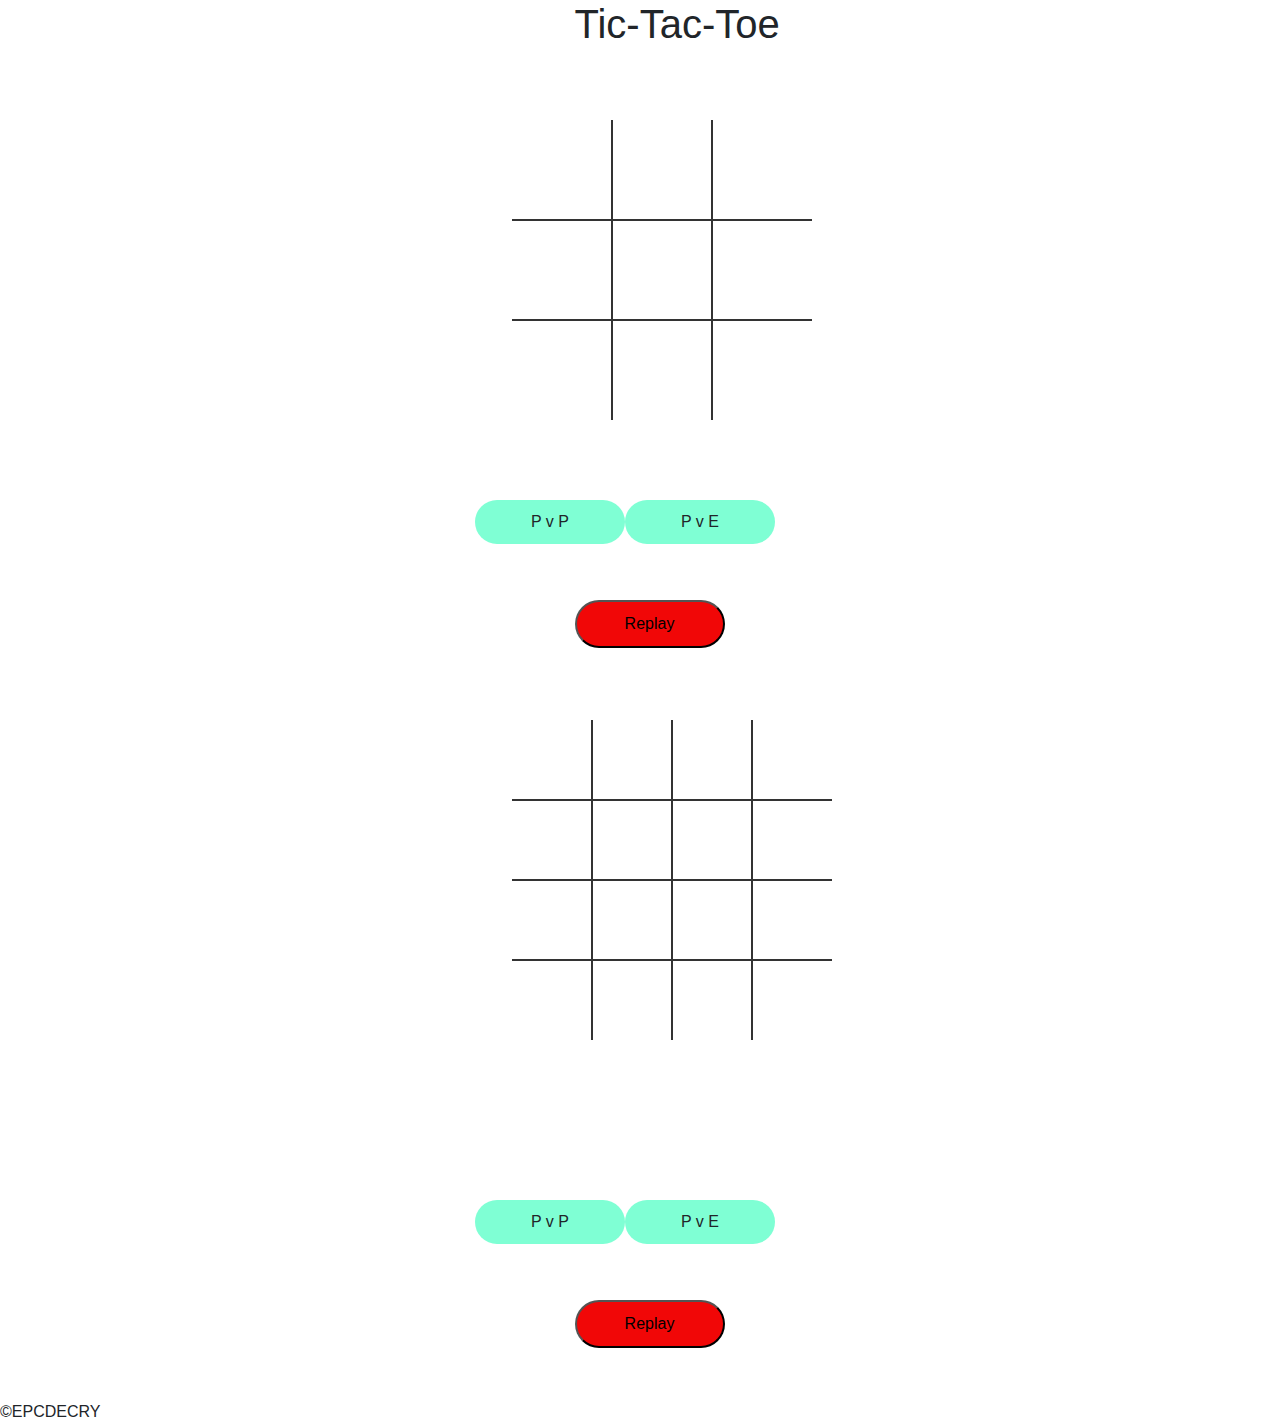
==== Testing2/index.html @ dab4e1c8 "included aiminimax4.js" ====
<!DOCTYPE html>
<html lang="en-us">
    <head>
        <meta charset="UTF-8"/>
        <title>Tic Tac Toe by EPCDECRY</title>
        <link rel="stylesheet" href="https://maxcdn.bootstrapcdn.com/bootstrap/4.0.0/css/bootstrap.min.css" integrity="sha384-Gn5384xqQ1aoWXA+058RXPxPg6fy4IWvTNh0E263XmFcJlSAwiGgFAW/dAiS6JXm" crossorigin="anonymous">
        <link rel="stylesheet" href="css/style.css">
    </head>

    <body>
        <!-- heading row -->
        <div class="row">
            <div class="col-12" id="header">
                <h1>Tic-Tac-Toe</h1>
            </div>
        </div>

<!-- row1....................................................................... -->
        <div class="row ">
            <div class="col-12" id="row1">
                <div id=grid3x3>
                    <table>
                        <tr>
                            <td class="cell" id="0"></td>
                            <td class="cell" id="1"></td>
                            <td class="cell" id="2"></td>
                        </tr>
                        <tr>
                            <td class="cell" id="3"></td>
                            <td class="cell" id="4"></td>
                            <td class="cell" id="5"></td>
                        </tr>
                        <tr>
                            <td class="cell" id="6"></td>
                            <td class="cell" id="7"></td>
                            <td class="cell" id="8"></td>
                        </tr>
                    </table>
                </div>
            </div>
        </div>
                <!-- buttons -->
<!-- row2.......................................................................-->
        <div class="row">
            <div class="col-12" id="row2">
                <div id="wrapButtons">
                    <ul id="buttons">
                    <!-- li for 3x3 -->
                        <li onclick="twoPlayers3x3()" id=pvp3x3>P v P</li>
                        <li onclick="aiPlayer3x3()" id=pve3x3>P v E</li>
                    </ul>
                </div>
              </div>
        </div>
<!-- row3.......................................................................-->
        <div class="row">
            <div class="col" id="row3">
              <button onclick="startGame3()" id="reset">Replay</button>
            </div>
        </div>
<!-- row4.......................................................................-->
                    <!-- Creating table of 4x4 -->
        <div class="row">
            <div class="col-12" id="row4">
                <div id=grid4x4>
                    <table>
                        <tr>
                            <td class="block" id="9"></td>
                            <td class="block" id="10"></td>
                            <td class="block" id="11"></td>
                            <td class="block" id="12"></td>
                        </tr>
                        <tr>
                            <td class="block" id="13"></td>
                            <td class="block" id="14"></td>
                            <td class="block" id="15"></td>
                            <td class="block" id="16"></td>
                        </tr>
                        <tr>
                            <td class="block" id="17"></td>
                            <td class="block" id="18"></td>
                            <td class="block" id="19"></td>
                            <td class="block" id="20"></td>
                        </tr>
                        <tr>
                            <td class="block" id="21"></td>
                            <td class="block" id="22"></td>
                            <td class="block" id="23"></td>
                            <td class="block" id="24"></td>
                        </tr>
                    </table>
                </div>
            </div>
        </div>


<!-- row5....................................................................... -->
        <div class="row">
            <div class="col-12" id="row5">
                <div id="wrapButtons">
                    <ul id="buttons">
                    <!-- li for 4x4 -->
                        <li onclick="twoPlayers4x4()" id=pvp4x4>P v P</li>
                        <li onclick="aiPlayer4x4()" id=pve4x4>P v E</li>
                    </ul>
                </div>
            </div>
        </div>

<!-- row6....................................................................... -->
        <div class="row">
            <div class="col" id="row6">
                <button onclick="startGame4()" id="reset">Replay</button>
            </div>
        </div>

        <!--
        <button onclick="twoPlayers()">P v P</button>
        <button onclick="aiPlayer()">P v E</button>-->

<!-- javascript files.......................................................................-->
        <script src="src/script.js"></script>
        <script src="src/fourxfour.js"></script>
        <script src="src/aiminimax.js"></script>
        <script src="src/aiminimax4.js"></script>
    </body>

    <footer>
        &copy;EPCDECRY
    </footer>
</html>
---- Testing2/css/style.css ----
#header{
    height: 100px;
    padding-left: 45%;
}

#row1,#row4{
    height: 400px;
}

#row2,#row3,#row5,#row6{
    height: 100px;
  }

#row5{
    margin-top: 100px;
}


/* 3x3 */
.cell{
    border: 2px solid #333;
    border-radius: 10px;
    height: 100px;
    width: 100px;
    text-align: center;
    vertical-align: middle;
    font-family: 'Segoe UI', Tahoma, Geneva, Verdana, sans-serif;
    font-size: 65px;
    cursor: pointer;
}

/* 4x4 */
.block{
    border: 2px solid #333;
    border-radius: 10px;
    height: 80px;
    width: 80px;
    text-align: center;
    vertical-align: middle;
    font-family: 'Segoe UI', Tahoma, Geneva, Verdana, sans-serif;
    font-size: 50px;
    cursor: pointer;
}

#grid3x3{
    padding-top: 20px;
    padding-left: 40%;
}

#grid4x4{
    padding-top: 20px;
    padding-left: 40%;
}

table{
    border-collapse: collapse;
    position: absolute;
    /* left: 50%; */
    /* margin-left: -155px; */
    /* top: 50px; */
}

.cell:hover{
    cursor: pointer;
    background-color: #f5f5f5;
}

.block:hover{
    cursor: pointer;
    background-color: #f5f5f5;
}

table tr:first-child td{
    border-top: 0;
}
table tr:last-child td{
    border-bottom: 0;
}

table tr td:first-child{
    border-left: 0;
}

table tr td:last-child{
    border-right: 0;
}

#wrapButtons{
  position: absolute;
  padding-left: 50%;
  margin-left: -220px;
    /* margin-top: 350px;
    left: 50%;
    margin-left: -220px; */
}

#reset{
    /*
    margin-left: -75px; */
    left: 45%;
    position: absolute;
    text-align: center;
    background-color: #f10707;
    width: 150px;
    border-radius: 25px;
    padding: 10px;
    /* margin-top: inherit;
    padding: 20px; */
    cursor: pointer;
}

#buttons li{
    float: left;
    list-style: none;
    text-align: center;
    background-color: aquamarine;
    width: 150px;
    border-radius: 25px;
    /* margin-top: inherit; */
    padding: 10px;
    cursor: pointer;
}
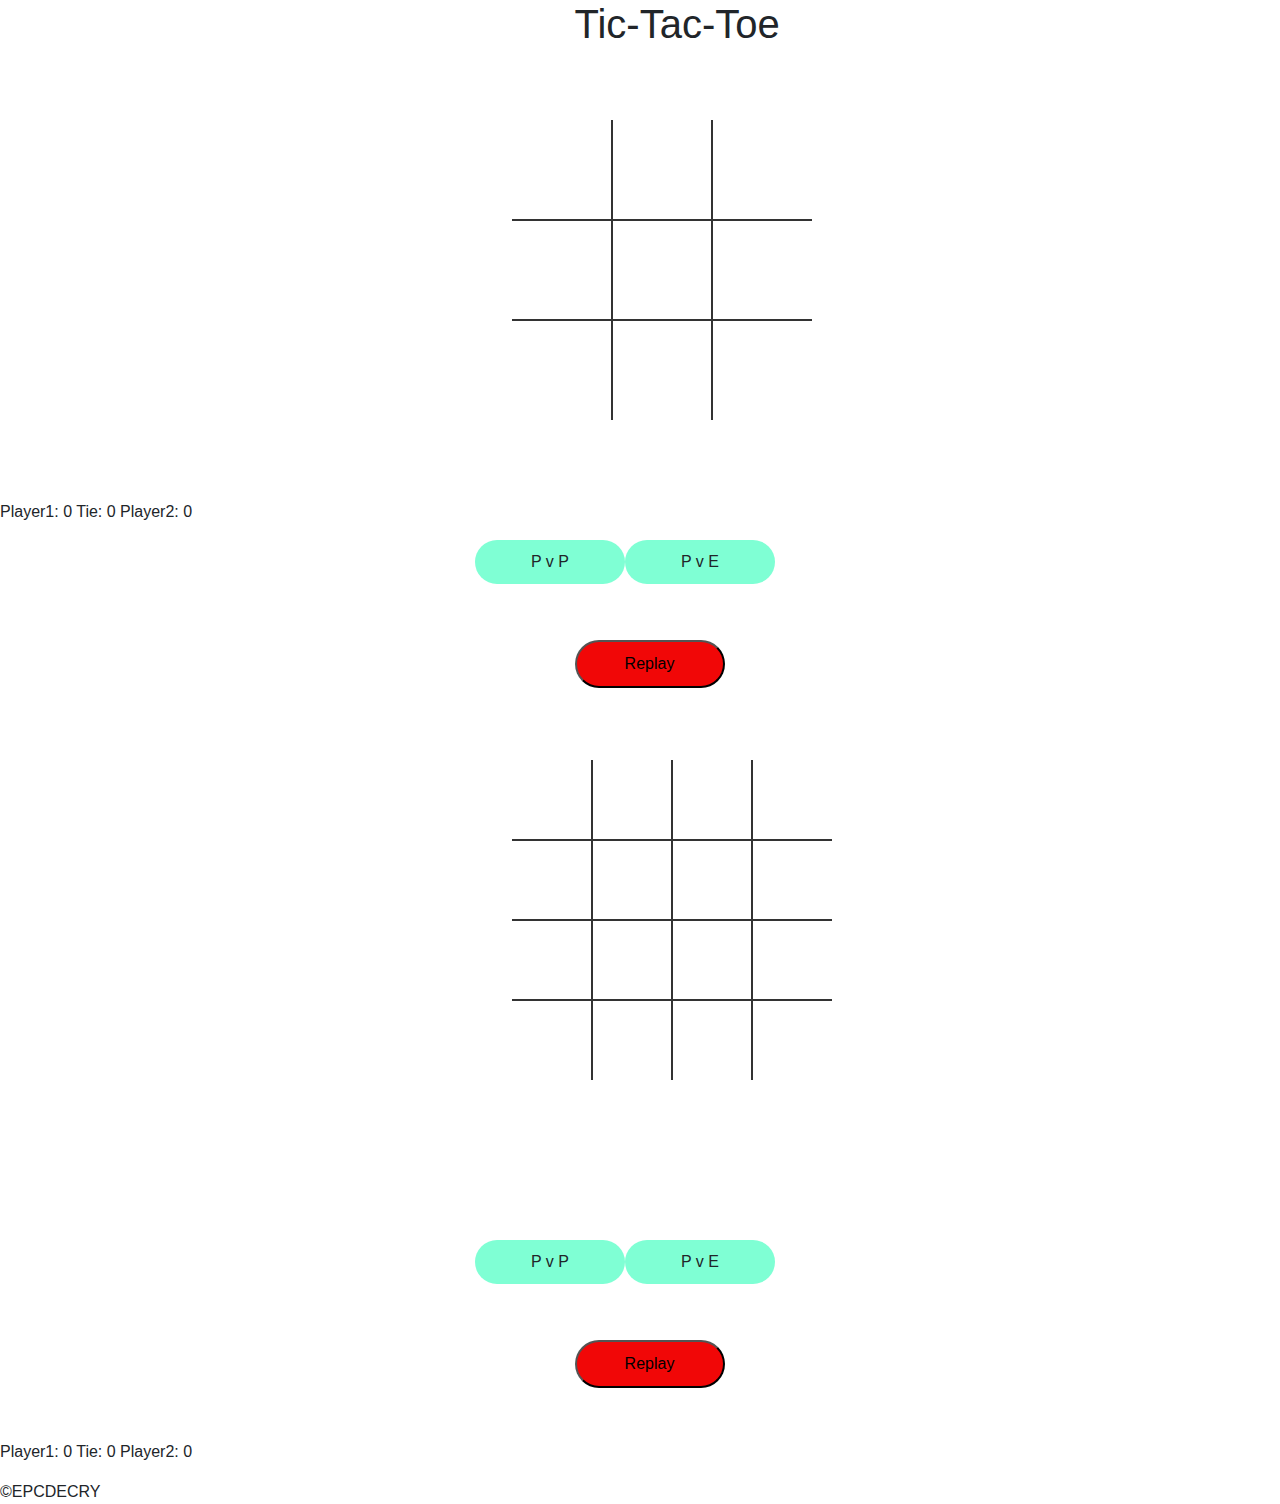
==== commit 74e5c75c: "Added Scoring Mechanism" ====
--- a/Testing2/index.html
+++ b/Testing2/index.html
@@ -40,6 +40,12 @@
             </div>
         </div>
                 <!-- buttons -->
+<!-- row7.......................................................................-->
+        <div class="row">
+            <div class="col-12" id="row7">
+               <p id="score3">Player1: 0    Tie: 0  Player2: 0</p>
+            </div>
+        </div>               
 <!-- row2.......................................................................-->
         <div class="row">
             <div class="col-12" id="row2">
@@ -113,10 +119,12 @@
                 <button onclick="startGame4()" id="reset">Replay</button>
             </div>
         </div>
-
-        <!--
-        <button onclick="twoPlayers()">P v P</button>
-        <button onclick="aiPlayer()">P v E</button>-->
+<!-- row8.......................................................................-->
+        <div class="row">
+            <div class="col-12" id="row8">
+            <p id="score4">Player1: 0    Tie: 0  Player2: 0</p>
+            </div>
+        </div>   
 
 <!-- javascript files.......................................................................-->
         <script src="src/script.js"></script>
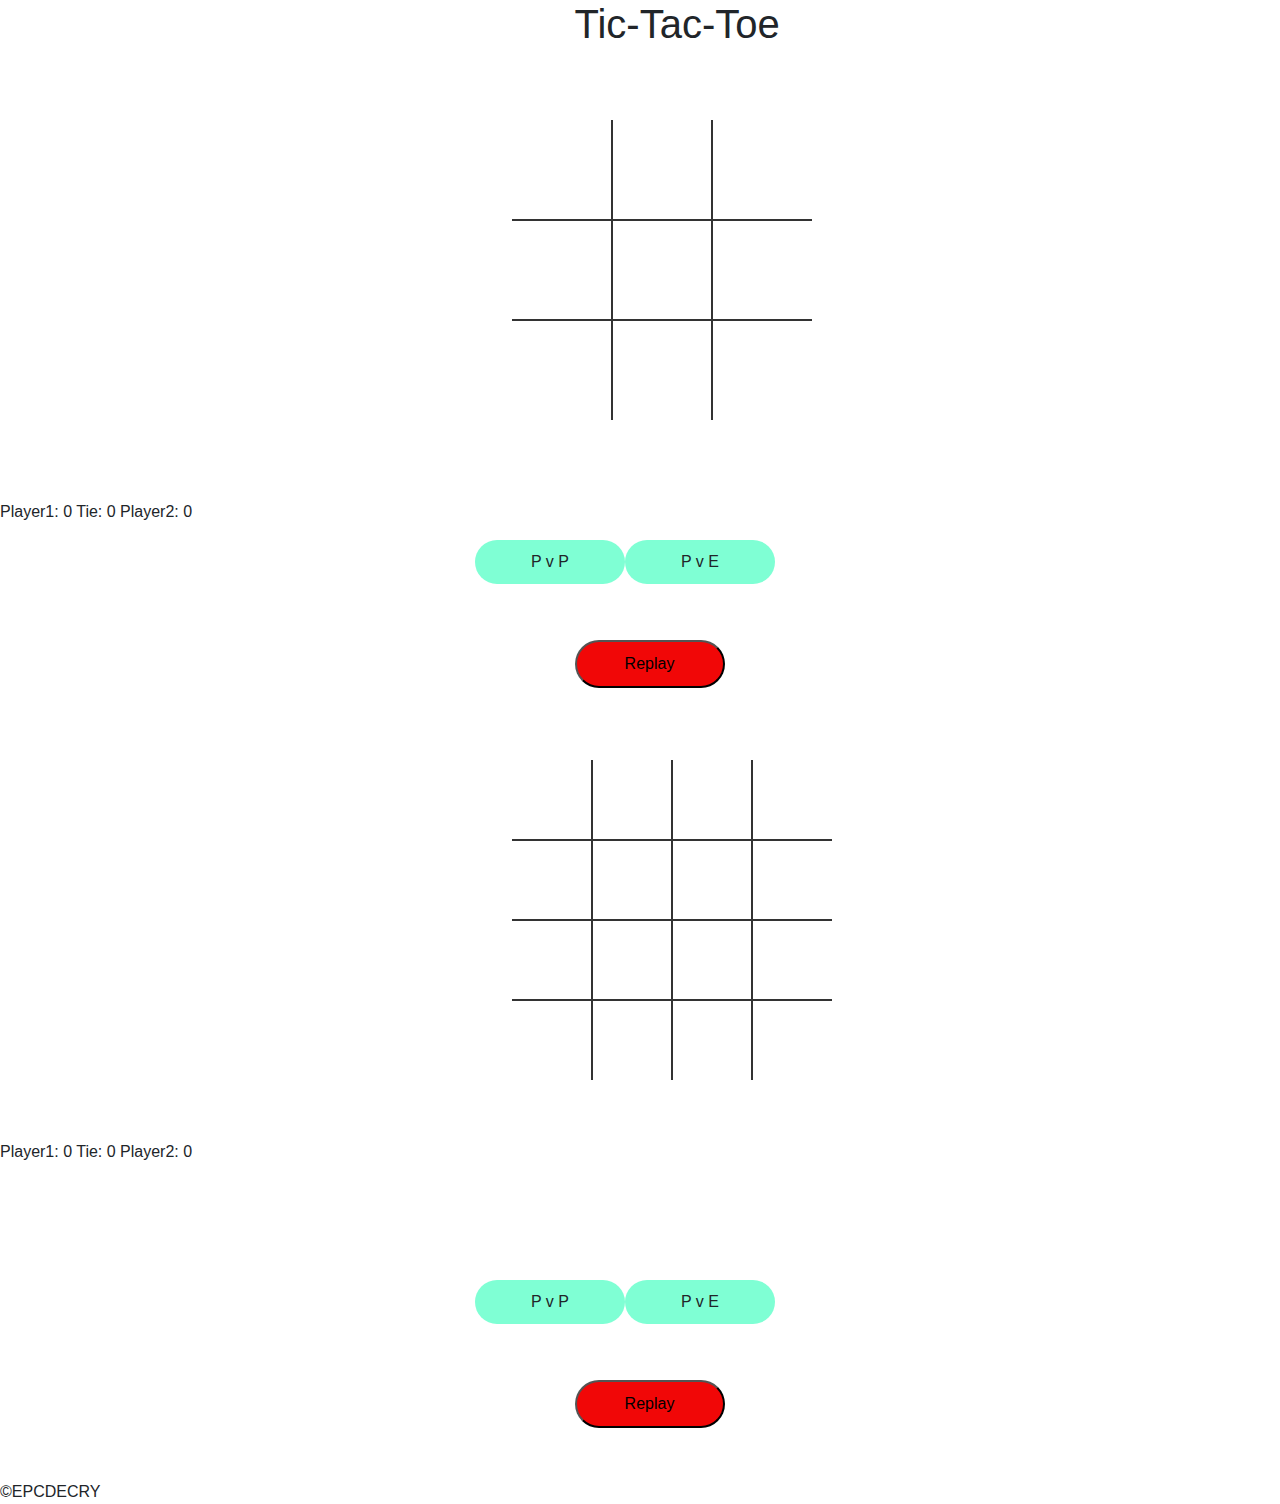
==== commit 06111106: "Nice ....." ====
--- a/Testing2/index.html
+++ b/Testing2/index.html
@@ -8,7 +8,7 @@
     </head>
 
     <body>
-        <!-- heading row -->
+<!-- heading row.......................................................................-->
         <div class="row">
             <div class="col-12" id="header">
                 <h1>Tic-Tac-Toe</h1>
@@ -39,7 +39,7 @@
                 </div>
             </div>
         </div>
-                <!-- buttons -->
+                
 <!-- row7.......................................................................-->
         <div class="row">
             <div class="col-12" id="row7">
@@ -51,7 +51,7 @@
             <div class="col-12" id="row2">
                 <div id="wrapButtons">
                     <ul id="buttons">
-                    <!-- li for 3x3 -->
+                    <!-- li for 3x3 buttons-->
                         <li onclick="twoPlayers3x3()" id=pvp3x3>P v P</li>
                         <li onclick="aiPlayer3x3()" id=pve3x3>P v E</li>
                     </ul>
@@ -98,14 +98,19 @@
                 </div>
             </div>
         </div>
-
+<!-- row8.......................................................................-->
+        <div class="row">
+            <div class="col-12" id="row8">
+            <p id="score4">Player1: 0    Tie: 0  Player2: 0</p>
+            </div>
+        </div>   
 
 <!-- row5....................................................................... -->
         <div class="row">
             <div class="col-12" id="row5">
                 <div id="wrapButtons">
                     <ul id="buttons">
-                    <!-- li for 4x4 -->
+                    <!-- li for 4x4 buttons -->
                         <li onclick="twoPlayers4x4()" id=pvp4x4>P v P</li>
                         <li onclick="aiPlayer4x4()" id=pve4x4>P v E</li>
                     </ul>
@@ -113,23 +118,21 @@
             </div>
         </div>
 
+        
+
 <!-- row6....................................................................... -->
         <div class="row">
             <div class="col" id="row6">
                 <button onclick="startGame4()" id="reset">Replay</button>
             </div>
         </div>
-<!-- row8.......................................................................-->
-        <div class="row">
-            <div class="col-12" id="row8">
-            <p id="score4">Player1: 0    Tie: 0  Player2: 0</p>
-            </div>
-        </div>   
+
+        
 
 <!-- javascript files.......................................................................-->
         <script src="src/script.js"></script>
         <script src="src/fourxfour.js"></script>
-        <script src="src/aiminimax.js"></script>
+        <script src="src/aiminimax3.js"></script>
         <script src="src/aiminimax4.js"></script>
     </body>
 
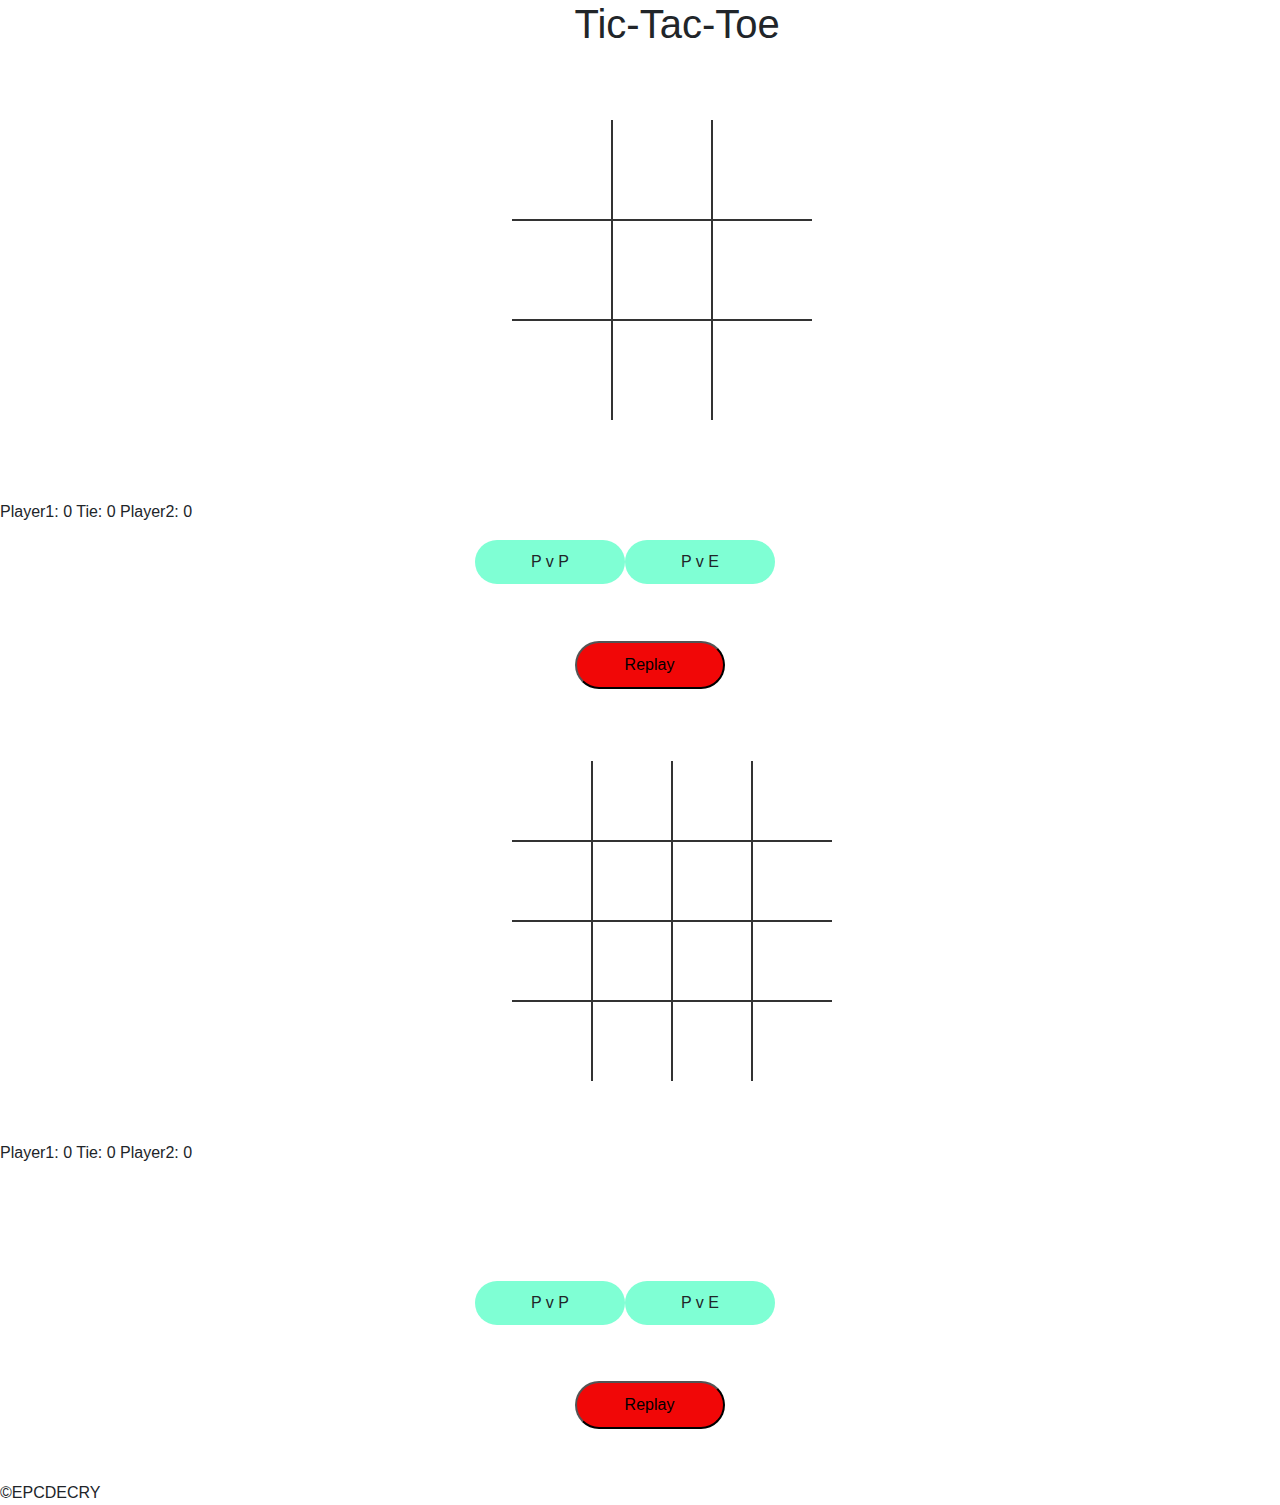
==== commit d98c39c8: "depth just started" ====
--- a/Testing2/index.html
+++ b/Testing2/index.html
@@ -54,9 +54,26 @@
                     <!-- li for 3x3 buttons-->
                         <li onclick="twoPlayers3x3()" id=pvp3x3>P v P</li>
                         <li onclick="aiPlayer3x3()" id=pve3x3>P v E</li>
+                        <li onclick="guided3x3()" id=guided3x3>Guided</li>
+                        <li onclick="viewTimeline3x3()" id=timeline3>View Timeline</li>
                     </ul>
                 </div>
               </div>
+        </div>
+<!-- row9........................................................................-->
+        <div class="row">
+            <div class="col" id="row9">
+                <div id="depthButtons">
+                    <ul id="depth">
+                    <!-- Depth for 3x3 buttons-->
+                        <li onclick="" id=d1>1</li>
+                        <li onclick="" id=d2>2</li>
+                        <li onclick="" id=d3>3</li>
+                        <li onclick="" id=d4>4</li>
+                        <li onclick="" id=unlimited>unlimited</li>
+                    </ul>
+                </div>
+            </div>
         </div>
 <!-- row3.......................................................................-->
         <div class="row">
@@ -113,6 +130,7 @@
                     <!-- li for 4x4 buttons -->
                         <li onclick="twoPlayers4x4()" id=pvp4x4>P v P</li>
                         <li onclick="aiPlayer4x4()" id=pve4x4>P v E</li>
+                        <li onclick="viewTimeline4x4()" id=timeline4>View Timeline</li>
                     </ul>
                 </div>
             </div>
@@ -130,7 +148,7 @@
         
 
 <!-- javascript files.......................................................................-->
-        <script src="src/script.js"></script>
+        <script src="src/threexthree.js"></script>
         <script src="src/fourxfour.js"></script>
         <script src="src/aiminimax3.js"></script>
         <script src="src/aiminimax4.js"></script>
--- a/Testing2/css/style.css
+++ b/Testing2/css/style.css
@@ -1,3 +1,5 @@
+
+/* Rows ...........................................................*/
 #header{
     height: 100px;
     padding-left: 45%;
@@ -16,7 +18,7 @@
 }
 
 
-/* 3x3 */
+/* 3x3 ..............................................................*/
 .cell{
     border: 2px solid #333;
     border-radius: 10px;
@@ -29,7 +31,7 @@
     cursor: pointer;
 }
 
-/* 4x4 */
+/* 4x4 .............................................................*/
 .block{
     border: 2px solid #333;
     border-radius: 10px;
@@ -85,6 +87,8 @@
     border-right: 0;
 }
 
+
+/* Buttons .........................................................*/
 #wrapButtons{
   position: absolute;
   padding-left: 50%;
@@ -92,6 +96,19 @@
     /* margin-top: 350px;
     left: 50%;
     margin-left: -220px; */
+}
+
+#timeline3{
+    display: none;
+}
+
+#guided3x3{
+    display: none;
+    background-color: red;
+}
+
+#timeline4{
+    display: none;
 }
 
 #reset{
@@ -104,6 +121,7 @@
     width: 150px;
     border-radius: 25px;
     padding: 10px;
+    outline:none;
     /* margin-top: inherit;
     padding: 20px; */
     cursor: pointer;
@@ -120,3 +138,36 @@
     padding: 10px;
     cursor: pointer;
 }
+
+/* DepthButtons ..................................................*/
+#depthButtons{
+    position: absolute;
+    padding-left: 45%;
+    margin-left: -220px;
+    display:none;
+}
+
+#depth li{
+    float: left;
+    list-style: none;
+    text-align: center;
+    background-color: aquamarine;
+    width: 100px;
+    /* margin-top: inherit; */
+    padding: 10px;
+    cursor: pointer;
+}
+
+#d1,#d2,#d3,#d4{
+    border-right: 1px solid grey;
+}
+
+#d1{
+    border-top-left-radius: 10px;
+    border-bottom-left-radius: 10px;
+}
+
+#unlimited{
+    border-top-right-radius: 10px;
+    border-bottom-right-radius: 10px;
+}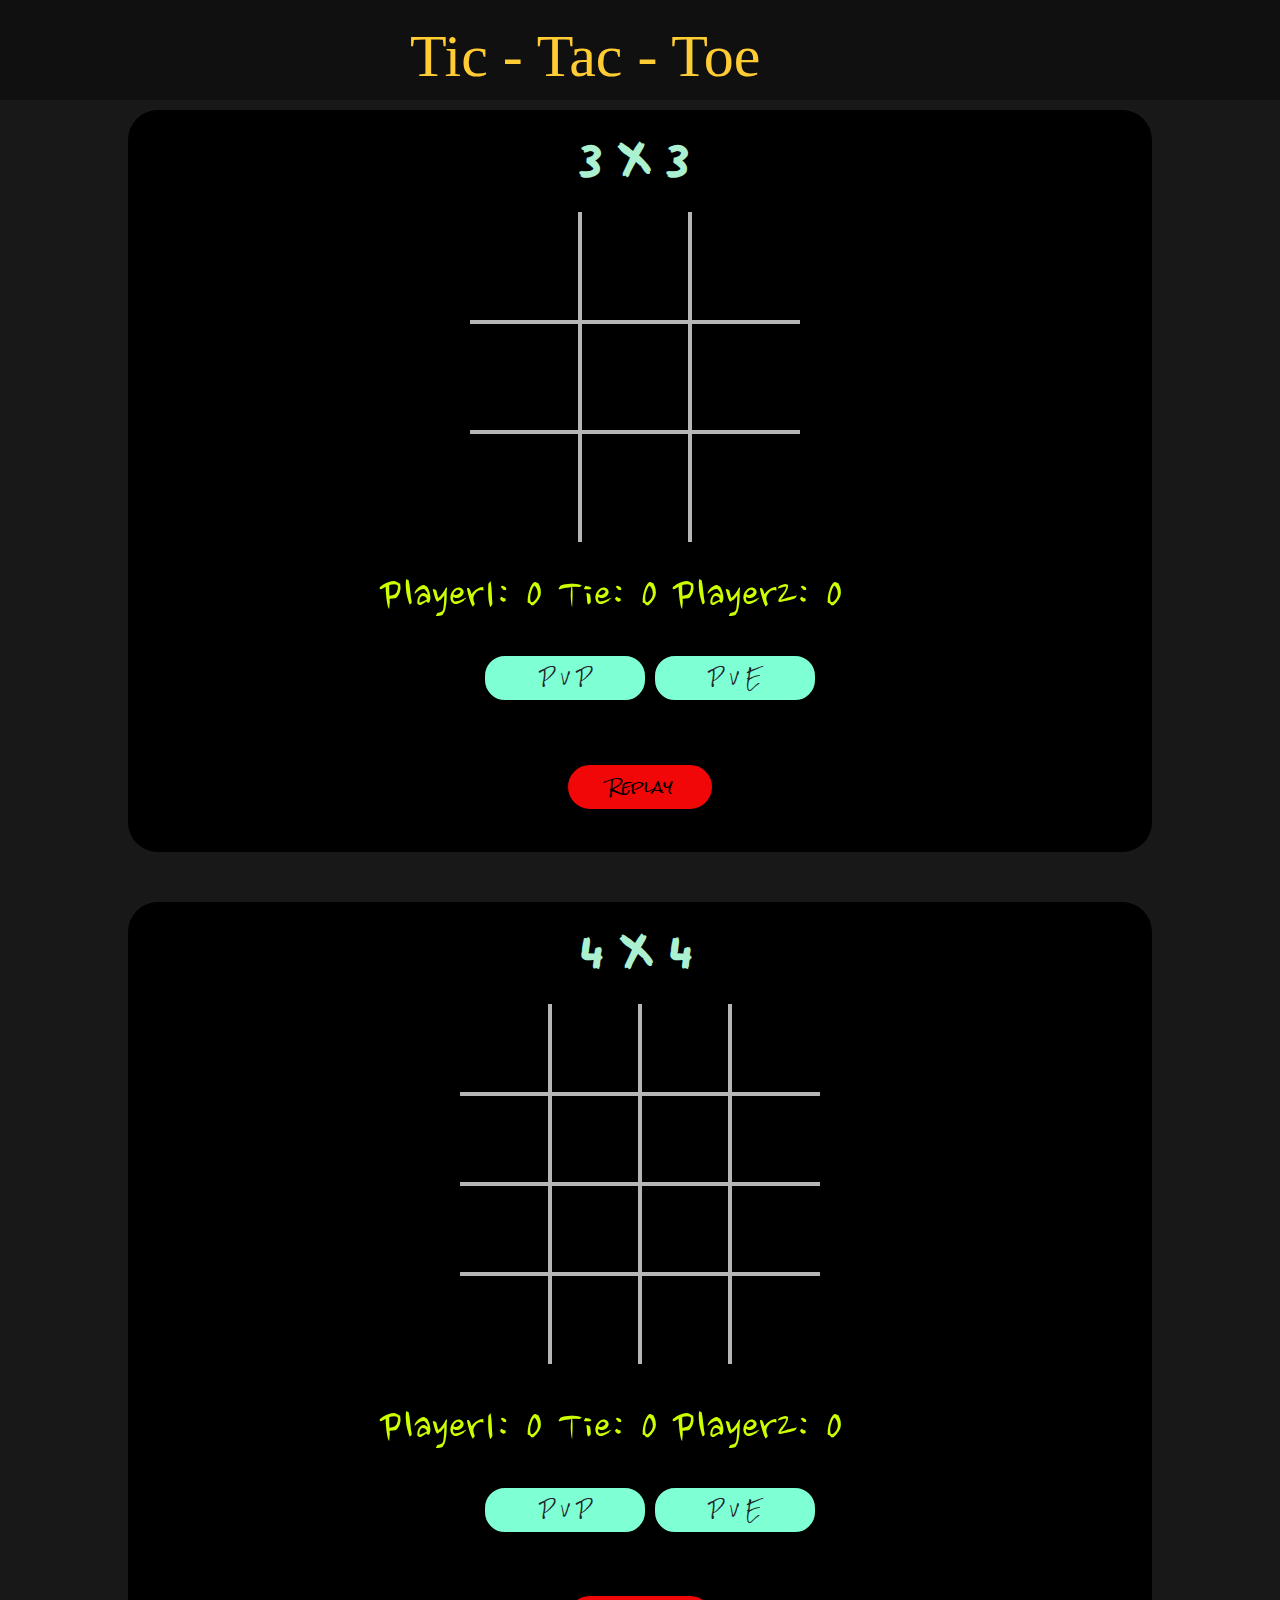
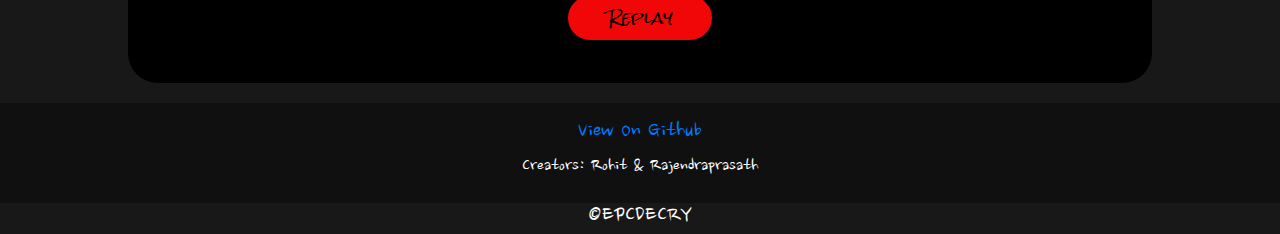
==== commit 8b2ccab6: "Done with styling..." ====
--- a/Testing2/index.html
+++ b/Testing2/index.html
@@ -11,15 +11,19 @@
 <!-- heading row.......................................................................-->
         <div class="row">
             <div class="col-12" id="header">
-                <h1>Tic-Tac-Toe</h1>
+                <h1>Tic - Tac - Toe</h1>
             </div>
         </div>
 
+
+<!-- Board3x3 Box -->
+<div class="board3x3">
 <!-- row1....................................................................... -->
         <div class="row ">
             <div class="col-12" id="row1">
                 <div id=grid3x3>
-                    <table>
+                    <h2>3 X 3</h2>
+                    <table id="table3">
                         <tr>
                             <td class="cell" id="0"></td>
                             <td class="cell" id="1"></td>
@@ -49,44 +53,45 @@
 <!-- row2.......................................................................-->
         <div class="row">
             <div class="col-12" id="row2">
-                <div id="wrapButtons">
-                    <ul id="buttons">
+                    <ul id="buttons3x3">
                     <!-- li for 3x3 buttons-->
                         <li onclick="twoPlayers3x3()" id=pvp3x3>P v P</li>
                         <li onclick="aiPlayer3x3()" id=pve3x3>P v E</li>
                         <li onclick="guided3x3()" id=guided3x3>Guided</li>
                         <li onclick="viewTimeline3x3()" id=timeline3>View Timeline</li>
                     </ul>
-                </div>
-              </div>
+            </div>
         </div>
 <!-- row9........................................................................-->
         <div class="row">
             <div class="col" id="row9">
-                <div id="depthButtons">
-                    <ul id="depth">
+                <ul id="depth">
                     <!-- Depth for 3x3 buttons-->
-                        <li onclick="" id=d1>1</li>
-                        <li onclick="" id=d2>2</li>
-                        <li onclick="" id=d3>3</li>
-                        <li onclick="" id=d4>4</li>
-                        <li onclick="" id=unlimited>unlimited</li>
-                    </ul>
-                </div>
+                        <li id=d1>1</li>
+                        <li id=d2>2</li>
+                        <li id=d3>3</li>
+                        <li id=d4>4</li>
+                        <li id=unlimited>unlimited</li>
+                </ul>
             </div>
         </div>
 <!-- row3.......................................................................-->
         <div class="row">
             <div class="col" id="row3">
-              <button onclick="startGame3()" id="reset">Replay</button>
+                    <div class="ResetButton"><button onclick="startGame3()" id="reset">Replay</button></div>
             </div>
         </div>
+</div>
+
+<!-- Board4x4 Box -->
+<div class="board4x4">
 <!-- row4.......................................................................-->
                     <!-- Creating table of 4x4 -->
         <div class="row">
             <div class="col-12" id="row4">
                 <div id=grid4x4>
-                    <table>
+                    <h2>4 X 4</h2>
+                    <table id="table4">
                         <tr>
                             <td class="block" id="9"></td>
                             <td class="block" id="10"></td>
@@ -125,14 +130,12 @@
 <!-- row5....................................................................... -->
         <div class="row">
             <div class="col-12" id="row5">
-                <div id="wrapButtons">
-                    <ul id="buttons">
+                    <ul id="buttons4x4">
                     <!-- li for 4x4 buttons -->
                         <li onclick="twoPlayers4x4()" id=pvp4x4>P v P</li>
                         <li onclick="aiPlayer4x4()" id=pve4x4>P v E</li>
                         <li onclick="viewTimeline4x4()" id=timeline4>View Timeline</li>
                     </ul>
-                </div>
             </div>
         </div>
 
@@ -141,11 +144,11 @@
 <!-- row6....................................................................... -->
         <div class="row">
             <div class="col" id="row6">
-                <button onclick="startGame4()" id="reset">Replay</button>
+                    <div class="ResetButton"><button onclick="startGame4()" id="reset">Replay</button></div>
             </div>
         </div>
 
-        
+</div>        
 
 <!-- javascript files.......................................................................-->
         <script src="src/threexthree.js"></script>
@@ -155,6 +158,8 @@
     </body>
 
     <footer>
+        <a href="">View On Github</a>
+        <p id="creators">Creators: Rohit & Rajendraprasath</p>
         &copy;EPCDECRY
     </footer>
 </html>
--- a/Testing2/css/style.css
+++ b/Testing2/css/style.css
@@ -1,75 +1,158 @@
+/* Google Fonts */
+@import url('https://fonts.googleapis.com/css2?family=Finger+Paint&family=Nanum+Brush+Script&family=Permanent+Marker&family=Rock+Salt&display=swap');
+
+
+body{
+    background: rgb(24,24,24);
+}
+
+.board3x3{
+    margin-top: 10px;
+    margin-left: auto;
+    margin-right: auto;
+    border-radius: 30px;
+    width:80%;
+    background: black;
+}
+
+.board4x4{
+    margin-top: 50px;
+    margin-left: auto;
+    margin-right: auto;
+    border-radius: 30px;
+    width:80%;
+    background: black;
+}
+
+
+h2{
+    color: #AAF0D1;
+    font-weight: bold;
+    font-family: 'Finger Paint', cursive;
+    font-size: 45px;
+    width:120px;
+    margin-top: 20px;
+    margin-left: auto;
+    margin-right: auto;
+   
+}
+
+p{
+    font-family: 'Nanum Brush Script', cursive;
+    font-size: 50px;
+    width:520px;
+    margin-left: auto;
+    margin-right: auto;
+}
 
 /* Rows ...........................................................*/
+
 #header{
+    background: rgb(16,16,16);
+    color: #FFCC33;
     height: 100px;
-    padding-left: 45%;
-}
-
-#row1,#row4{
+}
+
+#header > h1{
+    width:460px;
+    font-size: 60px;
+    font-family: 'Permanent Marker', cursive;
+    padding-top: 20px;
+    margin-left: auto;
+    margin-right: auto;
+}
+
+#row1,#row4,#img1{
     height: 400px;
 }
 
-#row2,#row3,#row5,#row6{
+
+#row2{
+    height:100px;
+}
+
+#row3,#row5,#row6{
     height: 100px;
   }
 
-#row5{
-    margin-top: 100px;
-}
-
+#row7{
+    margin-top: 50px;
+    color: #CCFF00;
+}
+
+#row8{
+    margin-top: 90px;
+    color: #CCFF00;
+}
 
 /* 3x3 ..............................................................*/
 .cell{
-    border: 2px solid #333;
+    font-family: 'Finger Paint', cursive;
+    color: #50BFE6;
+    border: 4px solid rgb(182, 182, 182);
     border-radius: 10px;
-    height: 100px;
-    width: 100px;
+    height: 110px;
+    width: 110px;
     text-align: center;
     vertical-align: middle;
-    font-family: 'Segoe UI', Tahoma, Geneva, Verdana, sans-serif;
     font-size: 65px;
     cursor: pointer;
+}
+
+#grid3x3{
+    width:400px;
+    height:400px;
+    margin-left: auto;
+    margin-right: auto;
+}
+
+
+#table3{
+    margin-top: 20px;
+    margin-left: 30px;
+    margin-right: -30px;
 }
 
 /* 4x4 .............................................................*/
 .block{
-    border: 2px solid #333;
+    font-family: 'Finger Paint', cursive;
+    color: #FF9933;
+    border: 4px solid rgb(182, 182, 182);
     border-radius: 10px;
-    height: 80px;
-    width: 80px;
+    height: 90px;
+    width: 90px;
     text-align: center;
     vertical-align: middle;
-    font-family: 'Segoe UI', Tahoma, Geneva, Verdana, sans-serif;
     font-size: 50px;
     cursor: pointer;
 }
 
-#grid3x3{
-    padding-top: 20px;
-    padding-left: 40%;
-}
-
 #grid4x4{
-    padding-top: 20px;
-    padding-left: 40%;
+    width:400px;
+    height:400px;
+    margin-left: auto;
+    margin-right: auto;
+}
+
+#table4{
+    margin-top: 20px;
+    margin-left: 20px;
+    margin-right: -20px;
 }
 
 table{
     border-collapse: collapse;
     position: absolute;
-    /* left: 50%; */
-    /* margin-left: -155px; */
-    /* top: 50px; */
 }
 
 .cell:hover{
     cursor: pointer;
-    background-color: #f5f5f5;
+    background-color: #312626a2;
 }
 
 .block:hover{
     cursor: pointer;
-    background-color: #f5f5f5;
+    background-color: #312626a2;
 }
 
 table tr:first-child td{
@@ -89,14 +172,6 @@
 
 
 /* Buttons .........................................................*/
-#wrapButtons{
-  position: absolute;
-  padding-left: 50%;
-  margin-left: -220px;
-    /* margin-top: 350px;
-    left: 50%;
-    margin-left: -220px; */
-}
 
 #timeline3{
     display: none;
@@ -111,55 +186,90 @@
     display: none;
 }
 
+.ResetButton{
+    margin-left: auto;
+    margin-right: auto;
+    width:150px;
+    height: 48px;
+}
+
 #reset{
-    /*
-    margin-left: -75px; */
-    left: 45%;
+    margin-top: 10px;
+    font-family: 'Rock Salt', cursive;
     position: absolute;
     text-align: center;
     background-color: #f10707;
     width: 150px;
     border-radius: 25px;
+    border: 3px solid black;
     padding: 10px;
     outline:none;
-    /* margin-top: inherit;
-    padding: 20px; */
-    cursor: pointer;
-}
-
-#buttons li{
+    cursor: pointer;
+}
+
+#buttons3x3 li{
+    font-family: 'Rock Salt', cursive;
     float: left;
     list-style: none;
     text-align: center;
     background-color: aquamarine;
-    width: 150px;
+    width: 170px;
     border-radius: 25px;
-    /* margin-top: inherit; */
+    border:5px solid black;
     padding: 10px;
     cursor: pointer;
 }
 
-/* DepthButtons ..................................................*/
-#depthButtons{
-    position: absolute;
-    padding-left: 45%;
-    margin-left: -220px;
-    display:none;
-}
-
-#depth li{
+#buttons3x3{
+    width:400px;
+    height: 100px;
+    margin-left: auto;
+    margin-right: auto;
+}
+
+#buttons4x4 li{
+    font-family: 'Rock Salt', cursive;
     float: left;
     list-style: none;
     text-align: center;
     background-color: aquamarine;
+    width: 170px;
+    border-radius: 25px;
+    border:5px solid black;
+    padding: 10px;
+    cursor: pointer;
+}
+
+#buttons4x4{
+    width:400px;
+    height: 54px;
+    margin-left: auto;
+    margin-right: auto;
+}
+
+/* DepthButtons ..................................................*/
+
+#depth{
+    margin-top: 40px;
+    width:600px;
+    margin-left: auto;
+    margin-right: auto;
+    display:none;
+}
+
+#depth li{
+    font-family: 'Rock Salt', cursive;
+    float: left;
+    list-style: none;
+    text-align: center;
+    background-color: aquamarine;
     width: 100px;
-    /* margin-top: inherit; */
     padding: 10px;
     cursor: pointer;
 }
 
 #d1,#d2,#d3,#d4{
-    border-right: 1px solid grey;
+    border-right: 8px solid black;
 }
 
 #d1{
@@ -170,4 +280,21 @@
 #unlimited{
     border-top-right-radius: 10px;
     border-bottom-right-radius: 10px;
+}
+
+
+/* footer .....................................................*/
+footer{
+    text-align: center;
+    font-family: 'Nanum Brush Script', cursive;
+    font-size: 25px;
+    color: white;
+    margin-top: 20px;
+    padding-top: 10px;
+    height: 100px;
+    background: rgb(16,16,16);
+}
+
+footer >p{
+    font-size: 20px;
 }